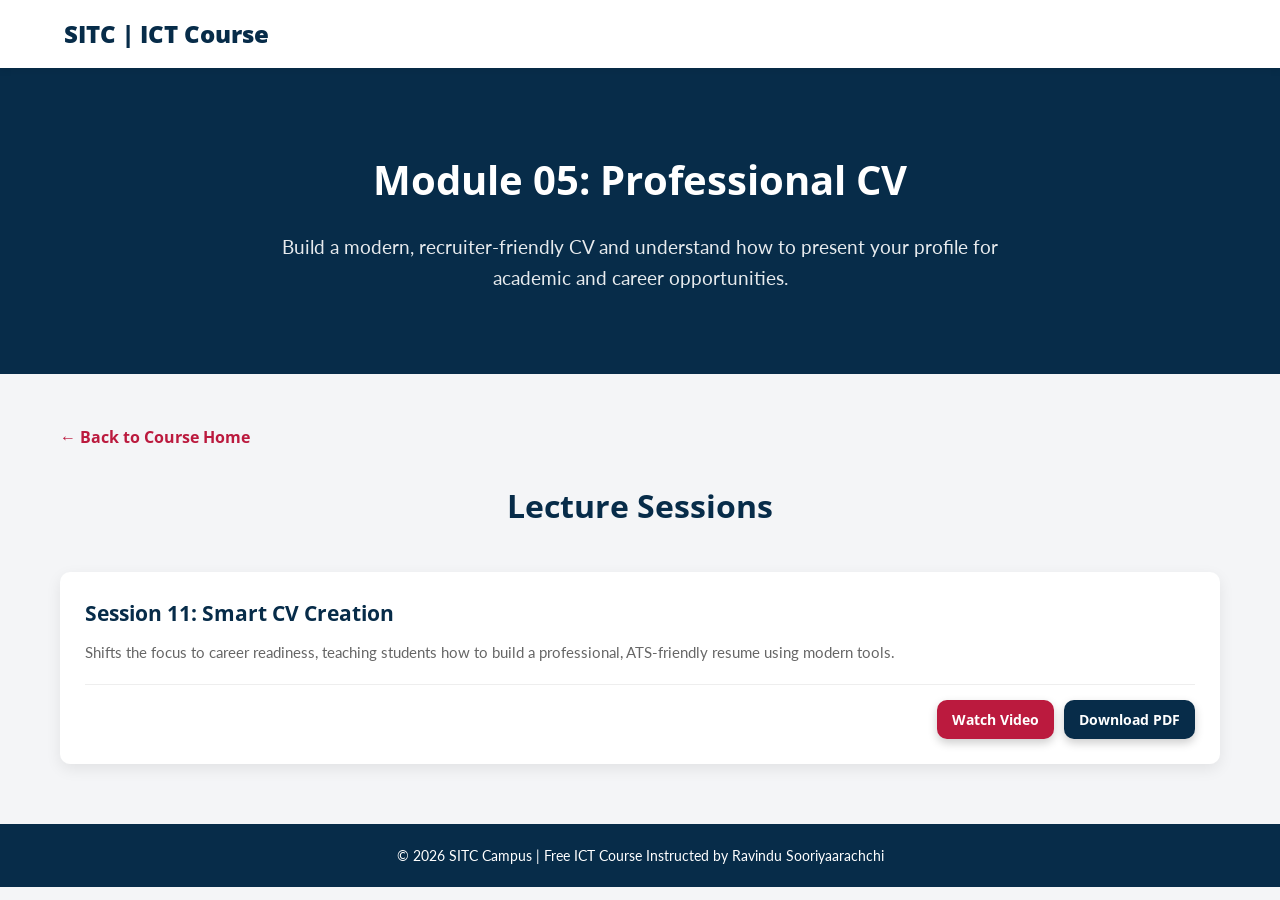
==== cv.html @ a8a093aa "DId the most of the site" ====
<!DOCTYPE html>
<html lang="en">
<head>
	<meta charset="UTF-8">
	<meta name="viewport" content="width=device-width, initial-scale=1.0">
	<meta name="theme-color" content="#072C49">
	<title>Professional CV | Free ICT Course | SITC</title>

	<link href="https://fonts.googleapis.com/css2?family=Lato:wght@400;700&family=Open+Sans:wght@400;700;800&display=swap" rel="stylesheet">

	<style>
		:root { --primary-blue: #072C49; --accent-red: #BB1A3E; --text-dark: #32373c; --bg-light: #f4f5f7; --white: #ffffff; --font-headings: 'Open Sans', sans-serif; --font-body: 'Lato', sans-serif; }
		* { margin: 0; padding: 0; box-sizing: border-box; }
		body { font-family: var(--font-body); color: var(--text-dark); background-color: var(--bg-light); line-height: 1.6; }
		h1, h2, h3 { font-family: var(--font-headings); color: var(--primary-blue); }
		header { background-color: var(--white); box-shadow: 0 4px 6px rgba(0,0,0,.05); padding: 15px 5%; display: flex; align-items: center; position: sticky; top: 0; z-index: 100; }
		.logo { font-family: var(--font-headings); font-size: 24px; font-weight: 800; color: var(--primary-blue); text-decoration: none; }
		.hero { background-color: var(--primary-blue); color: var(--white); text-align: center; padding: 80px 20px; }
		.hero h1 { color: var(--white); font-size: 2.5rem; margin-bottom: 20px; }
		.hero p { font-size: 1.2rem; max-width: 720px; margin: 0 auto; opacity: .9; }
		.btn { display: inline-block; background-color: var(--primary-blue); color: var(--white); padding: 12px 25px; font-family: var(--font-headings); font-weight: 700; text-decoration: none; border-radius: 10px; transition: all .3s ease; box-shadow: 0 4px 10px rgba(0,0,0,.2); }
		.btn:hover { background-color: #051f34; transform: translateY(-2px); }
		.btn-video { background-color: var(--accent-red); }
		.btn-video:hover { background-color: #981530; }
		.container { max-width: 1200px; margin: 50px auto; padding: 0 20px; }
		.back-link { display: inline-block; margin-bottom: 30px; color: var(--accent-red); text-decoration: none; font-weight: 700; font-family: var(--font-headings); }
		.section-title { text-align: center; font-size: 2rem; margin-bottom: 40px; }
		.grid { display: grid; grid-template-columns: repeat(auto-fit, minmax(300px, 1fr)); gap: 30px; }
		.card { background: var(--white); border-radius: 10px; padding: 25px; box-shadow: 0 5px 15px rgba(0,0,0,.08); transition: transform .3s ease, box-shadow .3s ease; display: flex; flex-direction: column; }
		.card:hover { transform: translateY(-5px); box-shadow: 0 10px 25px rgba(0,0,0,.15); }
		.card h3 { font-size: 1.3rem; margin-bottom: 10px; }
		.card p { font-size: .95rem; margin-bottom: 20px; color: #666; flex-grow: 1; }
		.card-footer { display: flex; justify-content: flex-end; border-top: 1px solid #eee; padding-top: 15px; }
		.card-actions { display: flex; gap: 10px; flex-wrap: wrap; justify-content: flex-end; }
		.card--assignment { border: 2px solid var(--accent-red); }
		.card-title--assignment { color: var(--accent-red); }
		footer { background-color: var(--primary-blue); color: var(--white); text-align: center; padding: 20px; margin-top: 60px; font-size: .9rem; }
		@media (max-width: 768px) { .hero h1 { font-size: 2rem; } }
	</style>
	<script src="assets/js/render-cards.js" defer></script>
</head>
<body>
	<header>
		<a href="index.html" class="logo">SITC | ICT Course</a>
	</header>

	<section class="hero">
		<h1>Module 05: Professional CV</h1>
		<p>Build a modern, recruiter-friendly CV and understand how to present your profile for academic and career opportunities.</p>
	</section>

	<div class="container" id="materials">
		<a href="index.html" class="back-link">&larr; Back to Course Home</a>
		<h2 class="section-title">Lecture Sessions</h2>
		<div class="grid" data-sessions-grid data-module="cv"></div>
	</div>

	<footer>
		<p>&copy; 2026 SITC Campus | Free ICT Course Instructed by Ravindu Sooriyaarachchi</p>
	</footer>
</body>
</html>
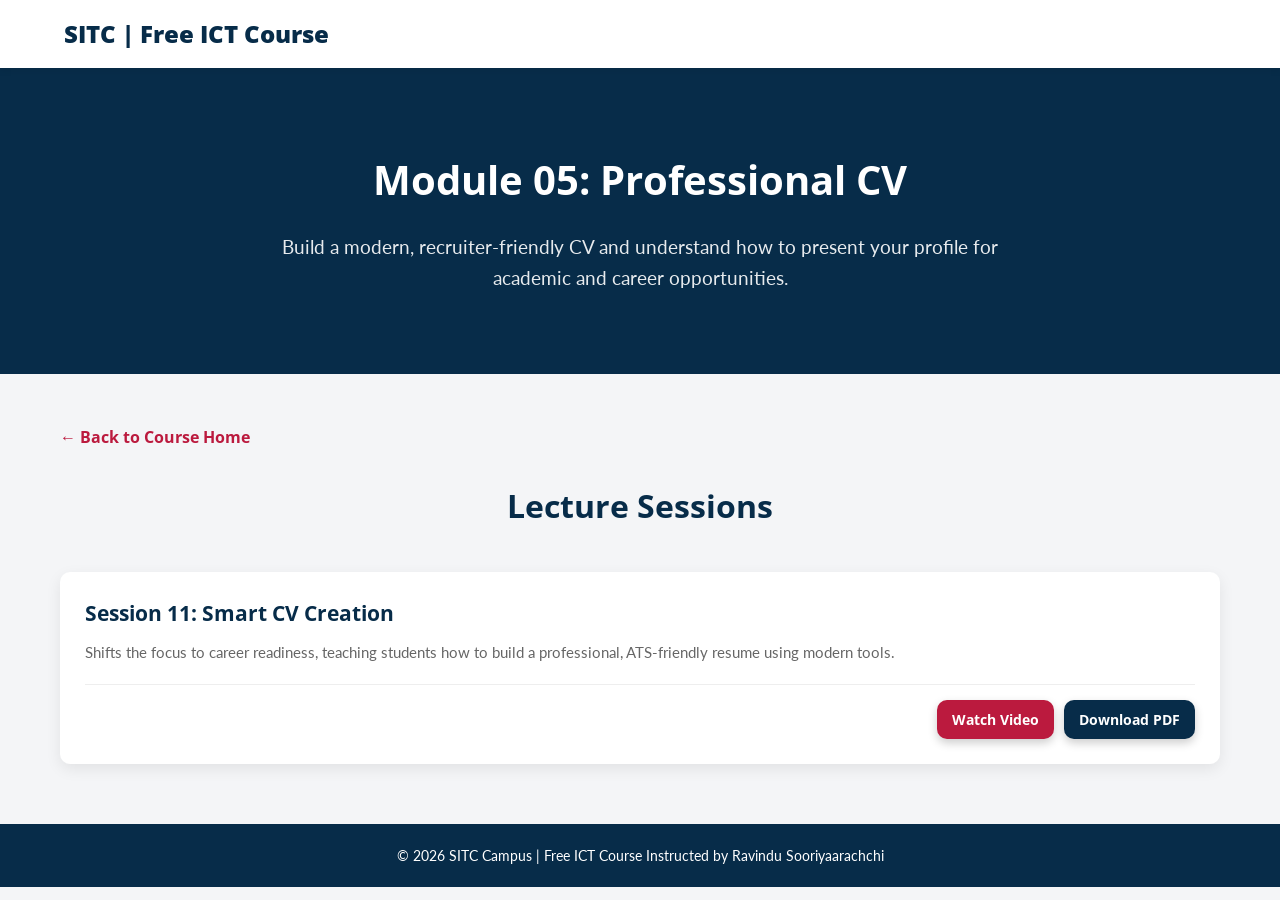
==== commit 7a795be9: "Refining Details" ====
--- a/cv.html
+++ b/cv.html
@@ -7,6 +7,7 @@
 	<title>Professional CV | Free ICT Course | SITC</title>
 
 	<link href="https://fonts.googleapis.com/css2?family=Lato:wght@400;700&family=Open+Sans:wght@400;700;800&display=swap" rel="stylesheet">
+	<link rel="stylesheet" href="assets/css/module-card-logos.css">
 
 	<style>
 		:root { --primary-blue: #072C49; --accent-red: #BB1A3E; --text-dark: #32373c; --bg-light: #f4f5f7; --white: #ffffff; --font-headings: 'Open Sans', sans-serif; --font-body: 'Lato', sans-serif; }
@@ -41,7 +42,7 @@
 </head>
 <body>
 	<header>
-		<a href="index.html" class="logo">SITC | ICT Course</a>
+		<a href="index.html" class="logo">SITC | Free ICT Course</a>
 	</header>
 
 	<section class="hero">
--- a/assets/css/module-card-logos.css
+++ b/assets/css/module-card-logos.css
@@ -0,0 +1,88 @@
+/* Module logo watermarks for cards */
+.card {
+    position: relative;
+    overflow: hidden;
+    isolation: isolate;
+}
+
+.card > * {
+    position: relative;
+    z-index: 1;
+}
+
+.card::after {
+    content: "";
+    position: absolute;
+    right: 12px;
+    top: 12px;
+    width: 78px;
+    height: 78px;
+    background-image: var(--module-logo);
+    background-repeat: no-repeat;
+    background-position: center;
+    background-size: contain;
+    opacity: 0.3;
+    pointer-events: none;
+    z-index: 0;
+}
+
+.card--module-intro {
+    --module-logo: url("../images/module-intro.png");
+}
+
+.card--module-word {
+    --module-logo: url("../images/ms-word-logo.png");
+}
+
+.card--module-powerpoint {
+    --module-logo: url("../images/ms-powerpoint-logo.png");
+}
+
+.card--module-excel {
+    --module-logo: url("../images/ms-excel-logo.png");
+}
+
+.card--module-cv {
+    --module-logo: url("../images/cv-logo.png");
+}
+
+.card--module-google-forms {
+    --module-logo: url("../images/google-forms-logo.png");
+}
+
+.card--module-email {
+    --module-logo: url("../images/gmail-logo.png");
+}
+
+/* Home page cards use solid logos and keep text clear of the icon area. */
+.home-page .card::after {
+    top: 14px;
+    right: 14px;
+    width: 64px;
+    height: 64px;
+    opacity: 1;
+}
+
+.home-page .card h3,
+.home-page .card p {
+    padding-right: 86px;
+}
+
+@media (max-width: 768px) {
+    .card::after {
+        width: 62px;
+        height: 62px;
+        opacity: 0.26;
+    }
+
+    .home-page .card::after {
+        width: 56px;
+        height: 56px;
+        opacity: 1;
+    }
+
+    .home-page .card h3,
+    .home-page .card p {
+        padding-right: 72px;
+    }
+}
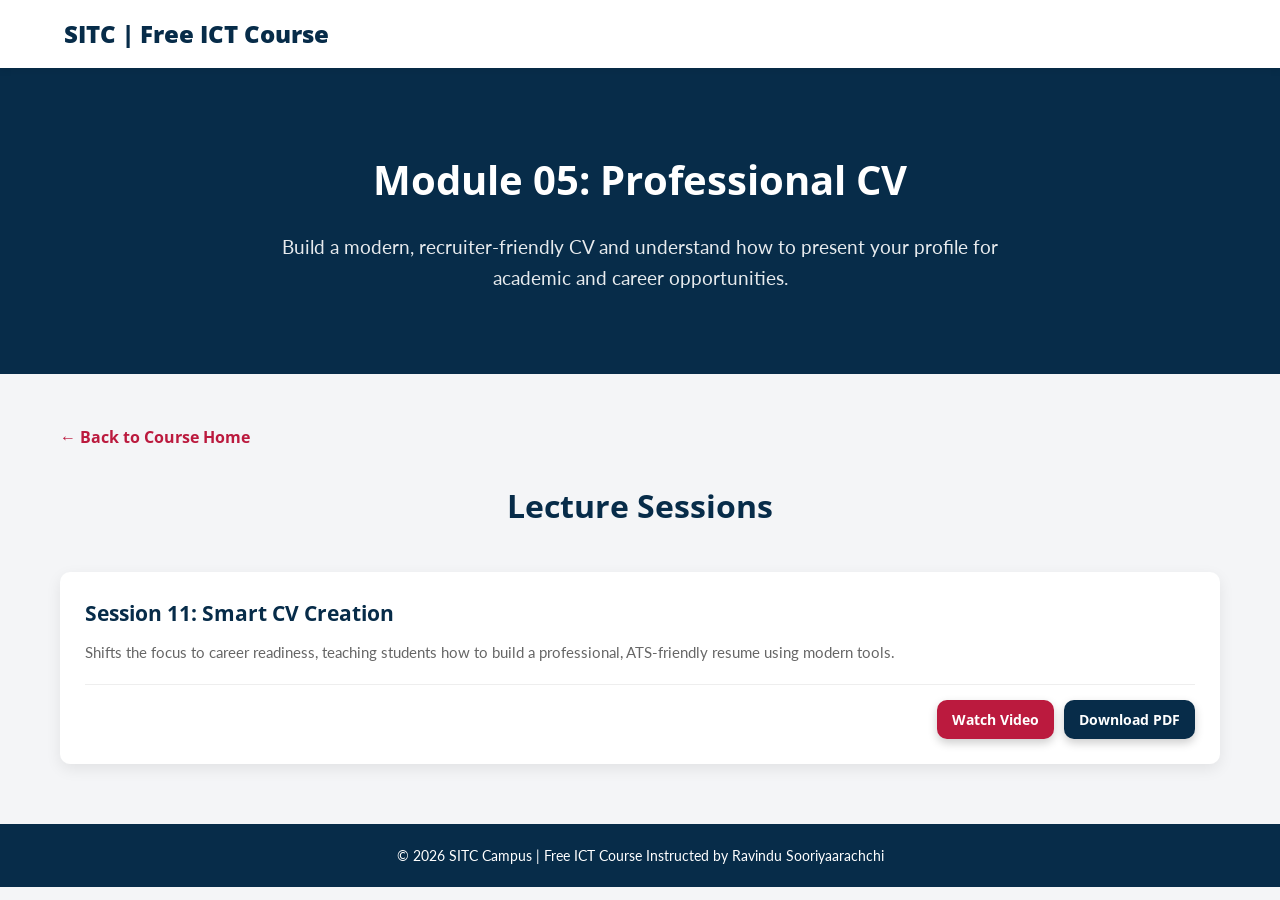
==== commit 3e3b0522: "removed watermark" ====
--- a/cv.html
+++ b/cv.html
@@ -7,7 +7,6 @@
 	<title>Professional CV | Free ICT Course | SITC</title>
 
 	<link href="https://fonts.googleapis.com/css2?family=Lato:wght@400;700&family=Open+Sans:wght@400;700;800&display=swap" rel="stylesheet">
-	<link rel="stylesheet" href="assets/css/module-card-logos.css">
 
 	<style>
 		:root { --primary-blue: #072C49; --accent-red: #BB1A3E; --text-dark: #32373c; --bg-light: #f4f5f7; --white: #ffffff; --font-headings: 'Open Sans', sans-serif; --font-body: 'Lato', sans-serif; }
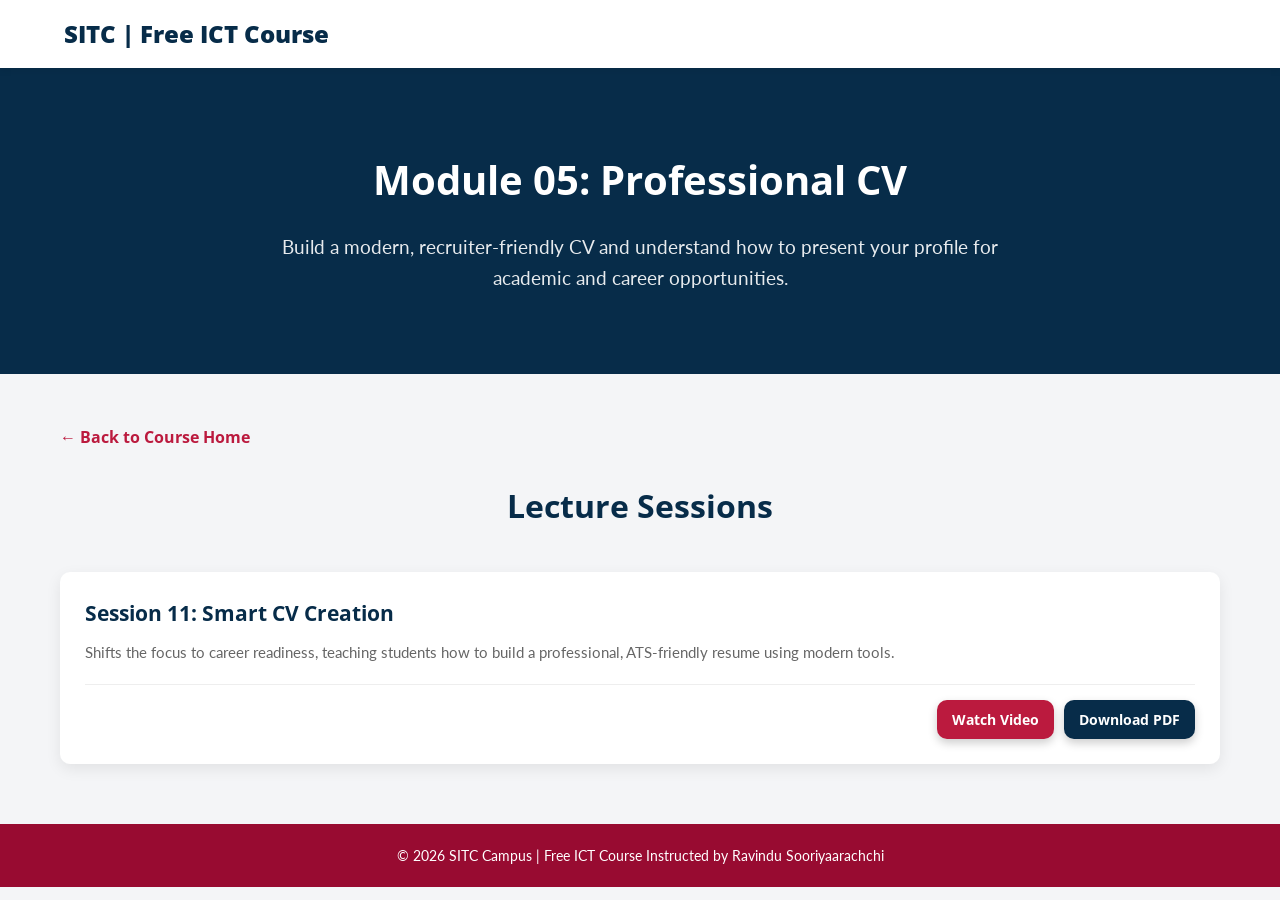
==== commit 17be06d0: "footer color changed, logos removed" ====
--- a/cv.html
+++ b/cv.html
@@ -34,7 +34,7 @@
 		.card-actions { display: flex; gap: 10px; flex-wrap: wrap; justify-content: flex-end; }
 		.card--assignment { border: 2px solid var(--accent-red); }
 		.card-title--assignment { color: var(--accent-red); }
-		footer { background-color: var(--primary-blue); color: var(--white); text-align: center; padding: 20px; margin-top: 60px; font-size: .9rem; }
+		footer { background-color: #980B31; color: var(--white); text-align: center; padding: 20px; margin-top: 60px; font-size: .9rem; }
 		@media (max-width: 768px) { .hero h1 { font-size: 2rem; } }
 	</style>
 	<script src="assets/js/render-cards.js" defer></script>
